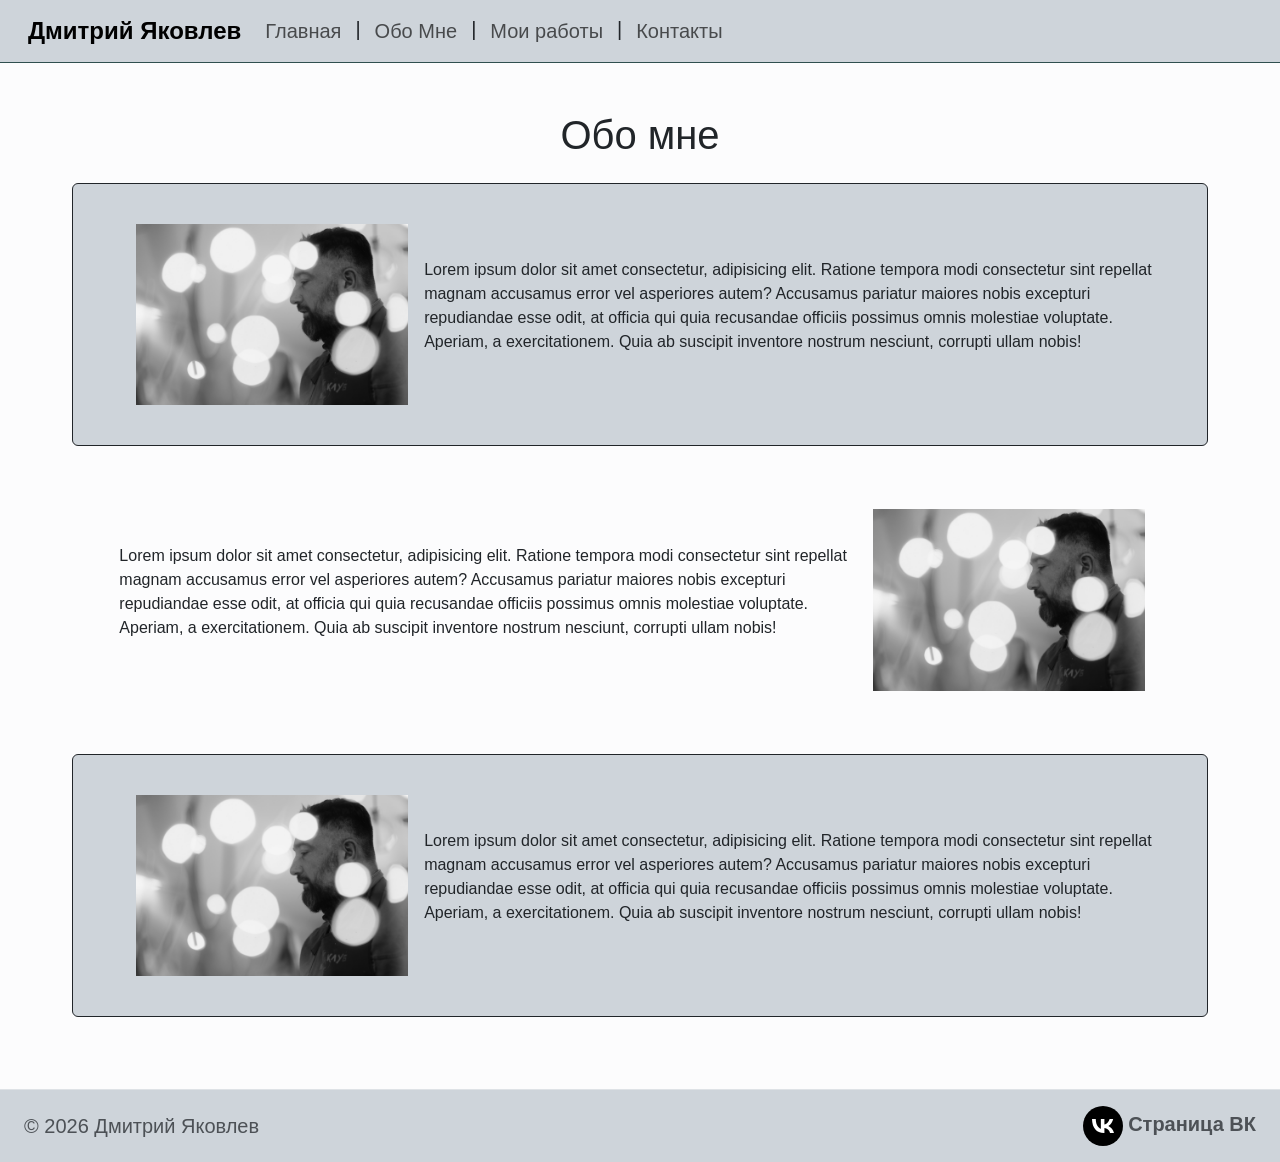
==== about.html @ cff14aee "Изменение сайта на HTML" ====
<!DOCTYPE html>
<html lang="en">
<head>
    <meta charset="UTF-8">
    <meta name="viewport" content="width=device-width, initial-scale=1.0">
    <title>Дмитрий Яковлев | Обо мне</title>
    <link rel="icon" href="favicon.ico" type="image/x-icon">
    <link rel="stylesheet" href="assets/css/bootstrap.css">
    <link rel="stylesheet" href="assets/css/style.css">
</head>
<body>
    
    <nav class="navbar navbar-expand-lg px-3 bg-dark-subtle">
    <div class="container-fluid">
        <a class="navbar-brand fs-4 fw-bold" href="/">Дмитрий Яковлев</a>
        <button class="navbar-toggler" type="button" data-bs-toggle="collapse" data-bs-target="#navbarNav" aria-controls="navbarNav" aria-expanded="false" aria-label="Toggle navigation">
        <span class="navbar-toggler-icon"></span>
        </button>
        <div class="collapse navbar-collapse" id="navbarNav">
        <ul class="navbar-nav fs-5">
            <li class="nav-item">
            <a class="nav-link" href="/">
                Главная
            </a>
            </li>
            <div class="dot">|</div>
            <li class="nav-item">
            <a class="nav-link" href="about.html">Обо Мне</a>
            </li>
            <div class="dot">|</div>
            <li class="nav-item">
            <a class="nav-link" href="arts.html">Мои работы</a>
            </li>
            <div class="dot">|</div>
            <li class="nav-item">
            <a class="nav-link" href="contacts.html">Контакты</a>
            </li>
            <div class="dot">|</div>
        </ul>
        </div>
    </div>
    </nav>

    <div class="content p-5 bg-light-subtle">
        
        <h1 class="text-center">Обо мне</h1>

        <div class="ad d-flex flex-column flex-md-row m-4 justify-content-sm-between align-items-center bg-dark-subtle border border-dark rounded">

            <div class="flexpart image">
                <a data-fslightbox href="assets/image/Dmitry.jpg">
                    <img src="assets/image/Dmitry.jpg" class="img-fluid">
                </a>
            </div>
            
            <div class="flexpart text">
                <p>
                    Lorem ipsum dolor sit amet consectetur, adipisicing elit. 
                    Ratione tempora modi consectetur sint repellat magnam accusamus error vel asperiores autem? 
                    Accusamus pariatur maiores nobis excepturi repudiandae esse odit, at officia qui quia recusandae officiis 
                    possimus omnis molestiae voluptate. Aperiam, a exercitationem. Quia ab suscipit inventore nostrum nesciunt, 
                    corrupti ullam nobis!
                </p>
            </div>

        </div>

        <div class="ad d-flex flex-column flex-md-row m-4 justify-content-sm-between align-items-center bg-light-subtle">

            <div class="flexpart text">
                <p>
                    Lorem ipsum dolor sit amet consectetur, adipisicing elit. Ratione tempora modi consectetur sint repellat magnam 
                    accusamus error vel asperiores autem? Accusamus pariatur maiores nobis excepturi repudiandae esse odit, at officia qui quia 
                    recusandae officiis possimus omnis molestiae voluptate. Aperiam, a exercitationem. Quia ab suscipit inventore nostrum nesciunt, 
                    corrupti ullam nobis!
                </p>
            </div>

            <div class="flexpart image">
                <a data-fslightbox href="assets/image/Dmitry.jpg">
                    <img src="assets/image/Dmitry.jpg" class="img-fluid">
                </a>
            </div>

        </div>

        <div class="ad d-flex flex-column flex-md-row m-4 justify-content-sm-between align-items-center bg-dark-subtle border border-dark rounded">

            <div class="flexpart image">
                <a data-fslightbox href="assets/image/Dmitry.jpg">
                    <img src="assets/image/Dmitry.jpg" class="img-fluid">
                </a>
            </div>
            
            <div class="flexpart text">
                <p>
                    Lorem ipsum dolor sit amet consectetur, adipisicing elit. 
                    Ratione tempora modi consectetur sint repellat magnam accusamus error vel asperiores autem? 
                    Accusamus pariatur maiores nobis excepturi repudiandae esse odit, at officia qui quia recusandae officiis possimus 
                    omnis molestiae voluptate. Aperiam, a exercitationem. Quia ab suscipit inventore nostrum nesciunt, corrupti ullam nobis!
                </p>
            </div>

        </div>


    </div>

    <footer class="fs-5 d-flex flex-column flex-sm-row  justify-content-sm-between align-items-center px-4 py-3 border-top bg-dark-subtle ">
        <div class="col-md-4 d-flex align-items-center">
            <span class="mb-3 mb-md-0 text-body-secondary">© 2026 Дмитрий Яковлев</span>
        </div> 
        <ul class="nav col-md-4 justify-content-end list-unstyled d-flex">
            <li class=" d-flex fw-bold">
                <a class="text-body-secondary" href="https://vk.com/yaartslon" aria-label="VK">
                    <img src="assets/image/vk.svg">
                    Страница ВК
                </a>
            </li> 
        </ul> 
    </footer>
    <script src="assets\js\bootstrap.js"></script>
    <script src="assets\js\fslightbox.js"></script>
    
</body>
</html>
---- assets/css/style.css ----
* {
    padding: 0;
    margin: 0;
    font-family: 'Segoe UI', Tahoma, Geneva, Verdana, sans-serif;
}

body {
    display: flex;
    flex-direction: column;
    min-height: 100vh;
}

.navbar {
    position: sticky;
    top: 0;
    z-index: 1;
    border-bottom: 1px solid darkslategrey;
}

.dot {
    padding: 6px;
}

.dot:last-child {
    display: none;
}

a {
    text-decoration: none;
}

.content {
    flex-grow: 1;
}

.ad {
    padding: 2% 4%;
}

.ad .image {
    margin: 1rem;
}

.ad .text {
    height: 60%;
    width: fit-content;
}

.card {
    border-radius: 0% !important;
    margin: 1%;
}
.card * {
    border-radius: 0% !important;
}

.map, .map_text {
    width: 40vw;
    height: 60vh;
    margin: 2%;
    overflow: hidden;
}

@media screen and (width <= 991px) {
    .dot {
        display: none;
    }
}

@media screen and (width <= 767px) {
    .flexpart {
        width: 80vw;
    }

    .content {
        padding: 0 !important;
    }

    .ad .image {
        margin: 0 !important;
    }

    .map, .map_text {
        width: 80vw;
    }
}

@media screen and (width >= 768px) {
    .flexpart {
        width: 30vw;
    }
}

@media screen and (width >= 1401px) {
    .flexpart {
        width: 20vw;
    }
    
}

@media screen and (width >= 1401px) {
    .flexpart {
        width: 20vw;
    }
    
}
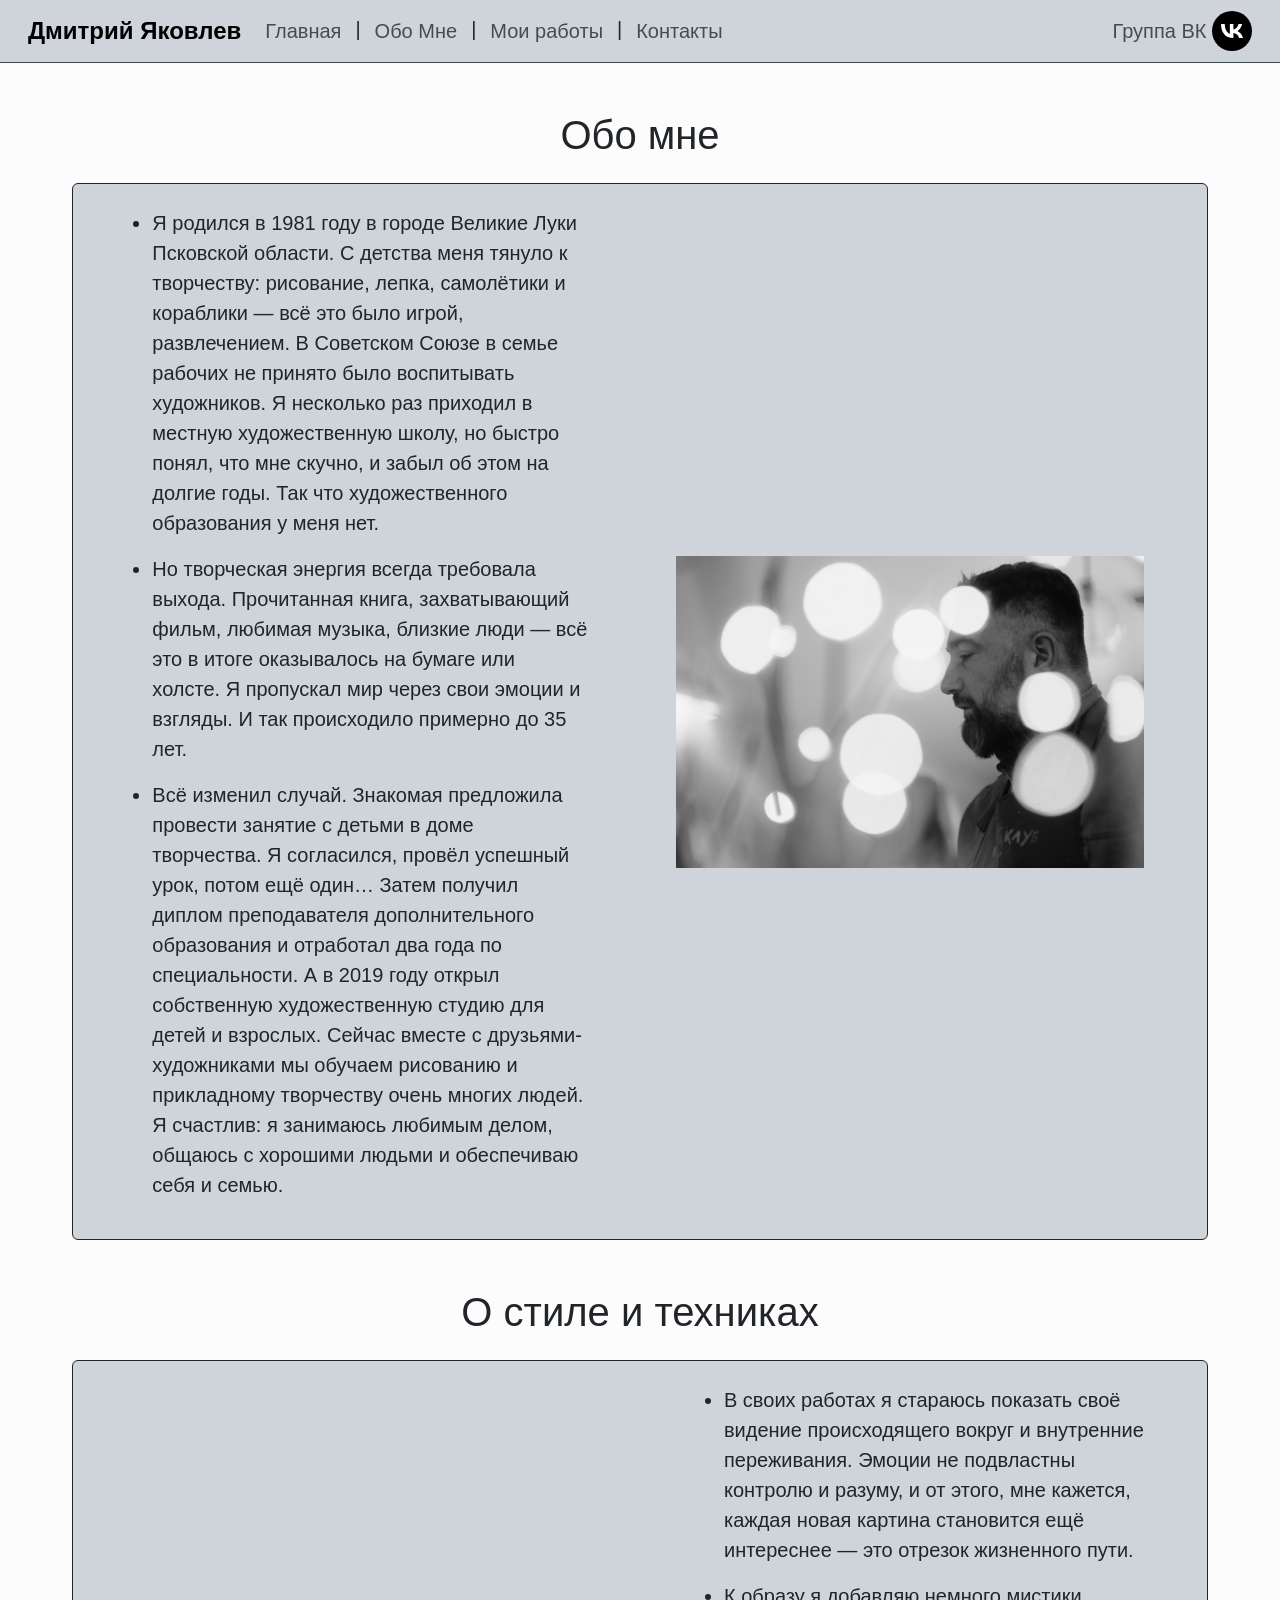
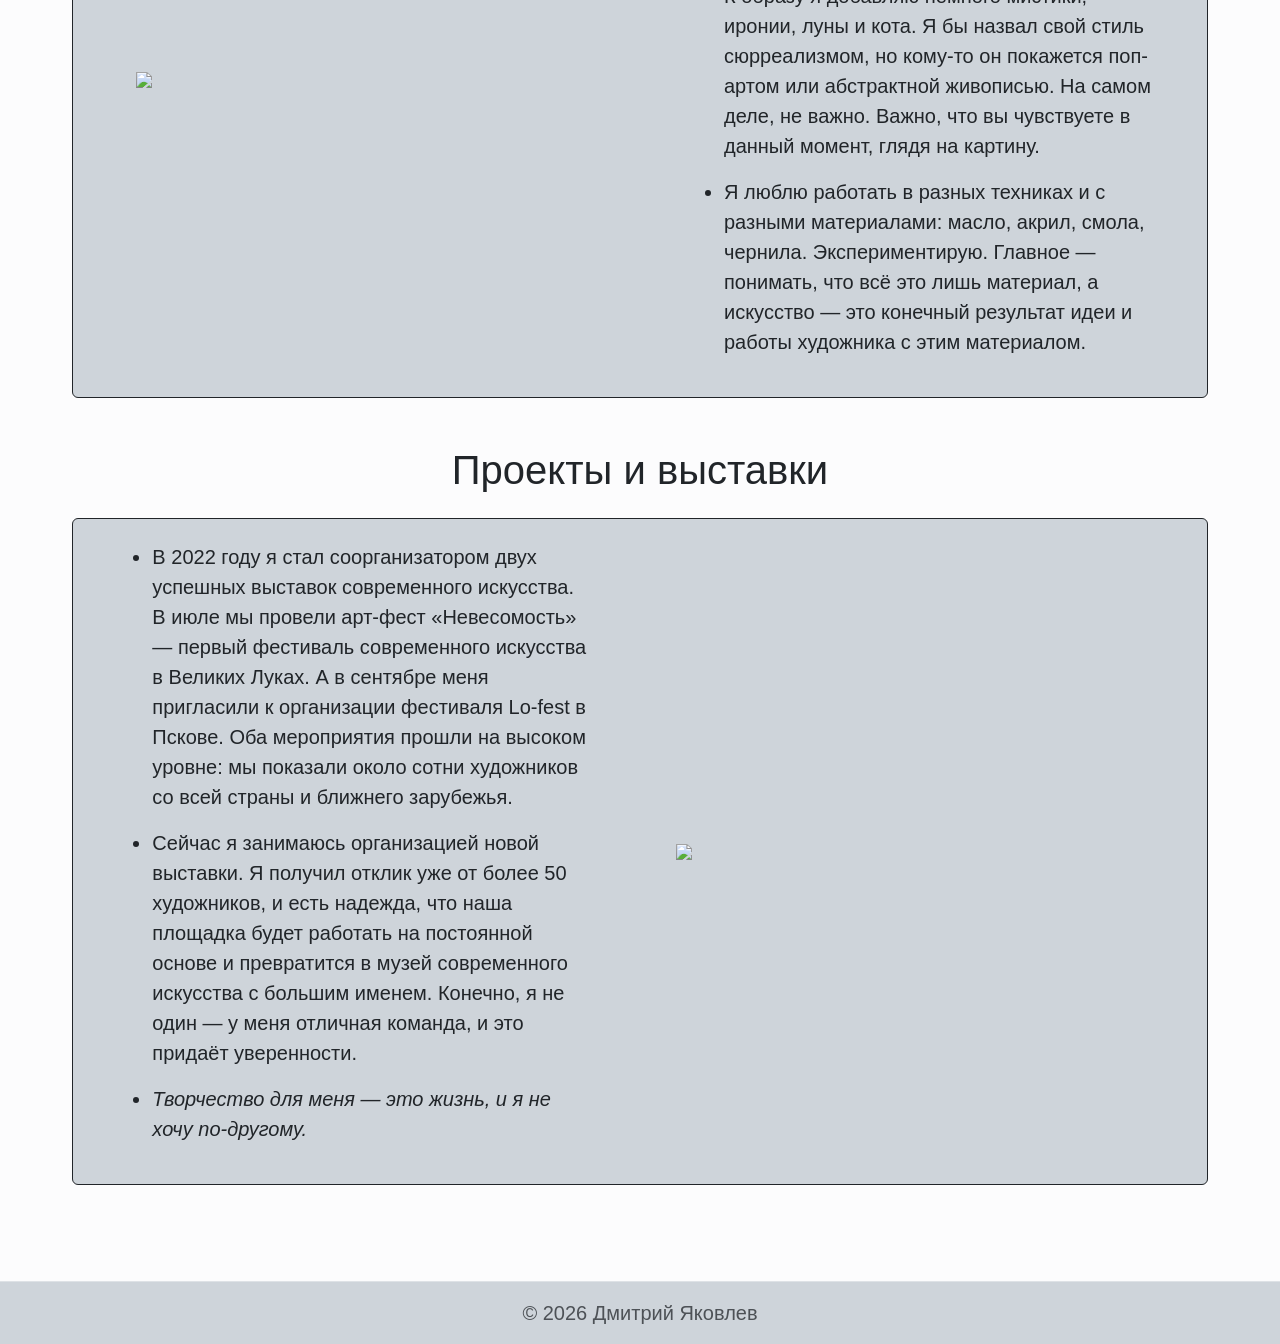
==== commit a27b1b1a: "Доработан сайт по ТЗ" ====
--- a/about.html
+++ b/about.html
@@ -11,72 +11,64 @@
 <body>
     
     <nav class="navbar navbar-expand-lg px-3 bg-dark-subtle">
-    <div class="container-fluid">
-        <a class="navbar-brand fs-4 fw-bold" href="/">Дмитрий Яковлев</a>
-        <button class="navbar-toggler" type="button" data-bs-toggle="collapse" data-bs-target="#navbarNav" aria-controls="navbarNav" aria-expanded="false" aria-label="Toggle navigation">
-        <span class="navbar-toggler-icon"></span>
-        </button>
-        <div class="collapse navbar-collapse" id="navbarNav">
-        <ul class="navbar-nav fs-5">
-            <li class="nav-item">
-            <a class="nav-link" href="/">
-                Главная
-            </a>
-            </li>
-            <div class="dot">|</div>
-            <li class="nav-item">
-            <a class="nav-link" href="about.html">Обо Мне</a>
-            </li>
-            <div class="dot">|</div>
-            <li class="nav-item">
-            <a class="nav-link" href="arts.html">Мои работы</a>
-            </li>
-            <div class="dot">|</div>
-            <li class="nav-item">
-            <a class="nav-link" href="contacts.html">Контакты</a>
-            </li>
-            <div class="dot">|</div>
-        </ul>
+        <div class="container-fluid">
+            <a class="navbar-brand fs-4 fw-bold" href="index.html">Дмитрий Яковлев</a>
+            <button class="navbar-toggler" type="button" data-bs-toggle="collapse" data-bs-target="#navbarNav" aria-controls="navbarNav" aria-expanded="false" aria-label="Toggle navigation">
+            <span class="navbar-toggler-icon"></span>
+            </button>
+            <div class="collapse navbar-collapse" id="navbarNav">
+            <ul class="navbar-nav me-auto fs-5">
+                <li class="nav-item">
+                <a class="nav-link" href="index.html">
+                    Главная
+                </a>
+                </li>
+                <div class="dot">|</div>
+                <li class="nav-item">
+                <a class="nav-link" href="about.html">Обо Мне</a>
+                </li>
+                <div class="dot">|</div>
+                <li class="nav-item">
+                <a class="nav-link" href="arts.html">Мои работы</a>
+                </li>
+                <div class="dot">|</div>
+                <li class="nav-item">
+                <a class="nav-link" href="contacts.html">Контакты</a>
+                </li>
+                <div class="dot">|</div>
+            </ul>
+            <ul class="navbar-nav fs-5">
+                <li class="nav-item">
+                <a class="nav-link p-0" href="https://vk.com/yaartslon" aria-label="VK">
+                    <span class="align-middle">Группа ВК</span>
+                    <img src="assets/image/vk.svg">
+                </a> 
+            </ul>
+            </div>
         </div>
-    </div>
     </nav>
 
     <div class="content p-5 bg-light-subtle">
         
         <h1 class="text-center">Обо мне</h1>
 
-        <div class="ad d-flex flex-column flex-md-row m-4 justify-content-sm-between align-items-center bg-dark-subtle border border-dark rounded">
+        <div class="ad d-flex flex-column flex-md-row m-4 mb-5 justify-content-sm-between align-items-center bg-dark-subtle border border-dark rounded">
 
-            <div class="flexpart image">
-                <a data-fslightbox href="assets/image/Dmitry.jpg">
-                    <img src="assets/image/Dmitry.jpg" class="img-fluid">
-                </a>
-            </div>
-            
-            <div class="flexpart text">
-                <p>
-                    Lorem ipsum dolor sit amet consectetur, adipisicing elit. 
-                    Ratione tempora modi consectetur sint repellat magnam accusamus error vel asperiores autem? 
-                    Accusamus pariatur maiores nobis excepturi repudiandae esse odit, at officia qui quia recusandae officiis 
-                    possimus omnis molestiae voluptate. Aperiam, a exercitationem. Quia ab suscipit inventore nostrum nesciunt, 
-                    corrupti ullam nobis!
-                </p>
+            <div class="flexpart text w-45 fs-5">
+                <ul>
+                    <li class="mb-3">
+                        Я родился в 1981 году в городе Великие Луки Псковской области. С детства меня тянуло к творчеству: рисование, лепка, самолётики и кораблики — всё это было игрой, развлечением. В Советском Союзе в семье рабочих не принято было воспитывать художников. Я несколько раз приходил в местную художественную школу, но быстро понял, что мне скучно, и забыл об этом на долгие годы. Так что художественного образования у меня нет.
+                    </li>
+                    <li class="mb-3">
+                        Но творческая энергия всегда требовала выхода. Прочитанная книга, захватывающий фильм, любимая музыка, близкие люди — всё это в итоге оказывалось на бумаге или холсте. Я пропускал мир через свои эмоции и взгляды. И так происходило примерно до 35 лет.
+                    </li>
+                    <li>
+                        Всё изменил случай. Знакомая предложила провести занятие с детьми в доме творчества. Я согласился, провёл успешный урок, потом ещё один… Затем получил диплом преподавателя дополнительного образования и отработал два года по специальности. А в 2019 году открыл собственную художественную студию для детей и взрослых. Сейчас вместе с друзьями-художниками мы обучаем рисованию и прикладному творчеству очень многих людей. Я счастлив: я занимаюсь любимым делом, общаюсь с хорошими людьми и обеспечиваю себя и семью.
+                    </li>
+                </ul>
             </div>
 
-        </div>
-
-        <div class="ad d-flex flex-column flex-md-row m-4 justify-content-sm-between align-items-center bg-light-subtle">
-
-            <div class="flexpart text">
-                <p>
-                    Lorem ipsum dolor sit amet consectetur, adipisicing elit. Ratione tempora modi consectetur sint repellat magnam 
-                    accusamus error vel asperiores autem? Accusamus pariatur maiores nobis excepturi repudiandae esse odit, at officia qui quia 
-                    recusandae officiis possimus omnis molestiae voluptate. Aperiam, a exercitationem. Quia ab suscipit inventore nostrum nesciunt, 
-                    corrupti ullam nobis!
-                </p>
-            </div>
-
-            <div class="flexpart image">
+            <div class="flexpart image w-45">
                 <a data-fslightbox href="assets/image/Dmitry.jpg">
                     <img src="assets/image/Dmitry.jpg" class="img-fluid">
                 </a>
@@ -84,40 +76,64 @@
 
         </div>
 
-        <div class="ad d-flex flex-column flex-md-row m-4 justify-content-sm-between align-items-center bg-dark-subtle border border-dark rounded">
+        <h1 class="text-center">О стиле и техниках</h1>
 
-            <div class="flexpart image">
-                <a data-fslightbox href="assets/image/Dmitry.jpg">
-                    <img src="assets/image/Dmitry.jpg" class="img-fluid">
+        <div class="ad d-flex flex-column flex-md-row m-4 mb-5 justify-content-sm-between align-items-center bg-dark-subtle border border-dark rounded">
+
+            <div class="flexpart image w-45">
+                <a data-fslightbox href="assets/image/Dmitry work.png">
+                    <img src="assets/image/Dmitry work.png" class="img-fluid">
                 </a>
             </div>
-            
-            <div class="flexpart text">
-                <p>
-                    Lorem ipsum dolor sit amet consectetur, adipisicing elit. 
-                    Ratione tempora modi consectetur sint repellat magnam accusamus error vel asperiores autem? 
-                    Accusamus pariatur maiores nobis excepturi repudiandae esse odit, at officia qui quia recusandae officiis possimus 
-                    omnis molestiae voluptate. Aperiam, a exercitationem. Quia ab suscipit inventore nostrum nesciunt, corrupti ullam nobis!
-                </p>
+
+            <div class="flexpart text w-45 fs-5">
+                <ul>
+                    <li class="mb-3">
+                        В своих работах я стараюсь показать своё видение происходящего вокруг и внутренние переживания. Эмоции не подвластны контролю и разуму, и от этого, мне кажется, каждая новая картина становится ещё интереснее — это отрезок жизненного пути.
+                    </li>
+                    <li class="mb-3">
+                        К образу я добавляю немного мистики, иронии, луны и кота. Я бы назвал свой стиль сюрреализмом, но кому-то он покажется поп-артом или абстрактной живописью. На самом деле, не важно. Важно, что вы чувствуете в данный момент, глядя на картину.
+                    </li>
+                    <li>
+                        Я люблю работать в разных техниках и с разными материалами: масло, акрил, смола, чернила. Экспериментирую. Главное — понимать, что всё это лишь материал, а искусство — это конечный результат идеи и работы художника с этим материалом.
+                    </li>
+                </ul>
             </div>
 
         </div>
 
+        <h1 class="text-center">Проекты и выставки</h1>
+
+        <div class="ad d-flex flex-column flex-md-row m-4 mb-5 justify-content-sm-between align-items-center bg-dark-subtle border border-dark rounded">
+
+            <div class="flexpart text w-45 fs-5">
+                <ul>
+                    <li class="mb-3">
+                        В 2022 году я стал соорганизатором двух успешных выставок современного искусства. В июле мы провели арт-фест «Невесомость» — первый фестиваль современного искусства в Великих Луках. А в сентябре меня пригласили к организации фестиваля Lo-fest в Пскове. Оба мероприятия прошли на высоком уровне: мы показали около сотни художников со всей страны и ближнего зарубежья.
+                    </li>
+                    <li class="mb-3">
+                        Сейчас я занимаюсь организацией новой выставки. Я получил отклик уже от более 50 художников, и есть надежда, что наша площадка будет работать на постоянной основе и превратится в музей современного искусства с большим именем. Конечно, я не один — у меня отличная команда, и это придаёт уверенности.
+                    </li>
+                    <li>
+                        <i>Творчество для меня — это жизнь, и я не хочу по-другому.</i>
+                    </li>
+                </ul>
+            </div>
+
+            <div class="flexpart image w-45">
+                <a data-fslightbox href="assets/image/Dmitry show.png">
+                    <img src="assets/image/Dmitry show.png" class="img-fluid">
+                </a>
+            </div>
+
+        </div>
 
     </div>
 
-    <footer class="fs-5 d-flex flex-column flex-sm-row  justify-content-sm-between align-items-center px-4 py-3 border-top bg-dark-subtle ">
-        <div class="col-md-4 d-flex align-items-center">
-            <span class="mb-3 mb-md-0 text-body-secondary">© 2026 Дмитрий Яковлев</span>
+    <footer class="fs-5 d-flex flex-column flex-sm-row  justify-content-center align-items-center px-4 py-3 border-top bg-dark-subtle">
+        <div class="d-flex align-items-center">
+            <span class="text-body-secondary">© 2026 Дмитрий Яковлев</span>
         </div> 
-        <ul class="nav col-md-4 justify-content-end list-unstyled d-flex">
-            <li class=" d-flex fw-bold">
-                <a class="text-body-secondary" href="https://vk.com/yaartslon" aria-label="VK">
-                    <img src="assets/image/vk.svg">
-                    Страница ВК
-                </a>
-            </li> 
-        </ul> 
     </footer>
     <script src="assets\js\bootstrap.js"></script>
     <script src="assets\js\fslightbox.js"></script>
--- a/assets/css/style.css
+++ b/assets/css/style.css
@@ -50,20 +50,41 @@
     border-radius: 0% !important;
     margin: 1%;
 }
-.card * {
-    border-radius: 0% !important;
+
+
+.map {
+    width: 90%;
+    height: 40vw;
+    margin: 2%;
+    overflow: hidden;
 }
 
-.map, .map_text {
-    width: 40vw;
-    height: 60vh;
-    margin: 2%;
-    overflow: hidden;
+.contact {
+    width: 18vw !important;
+
+}
+
+.text-indent {
+  text-indent: 1.5rem;
+}
+
+.w-45 {
+    width: 45% !important;
+}
+
+.card-img-top {
+    width:  100% !important;
+    height: 250px !important;
+    object-fit: cover !important;
 }
 
 @media screen and (width <= 991px) {
     .dot {
         display: none;
+    }
+
+    .contact {
+        width: 100% !important;
     }
 }
 
@@ -80,8 +101,9 @@
         margin: 0 !important;
     }
 
-    .map, .map_text {
-        width: 80vw;
+    .map {
+        width: 90%;
+        height: 70vw;
     }
 }
 
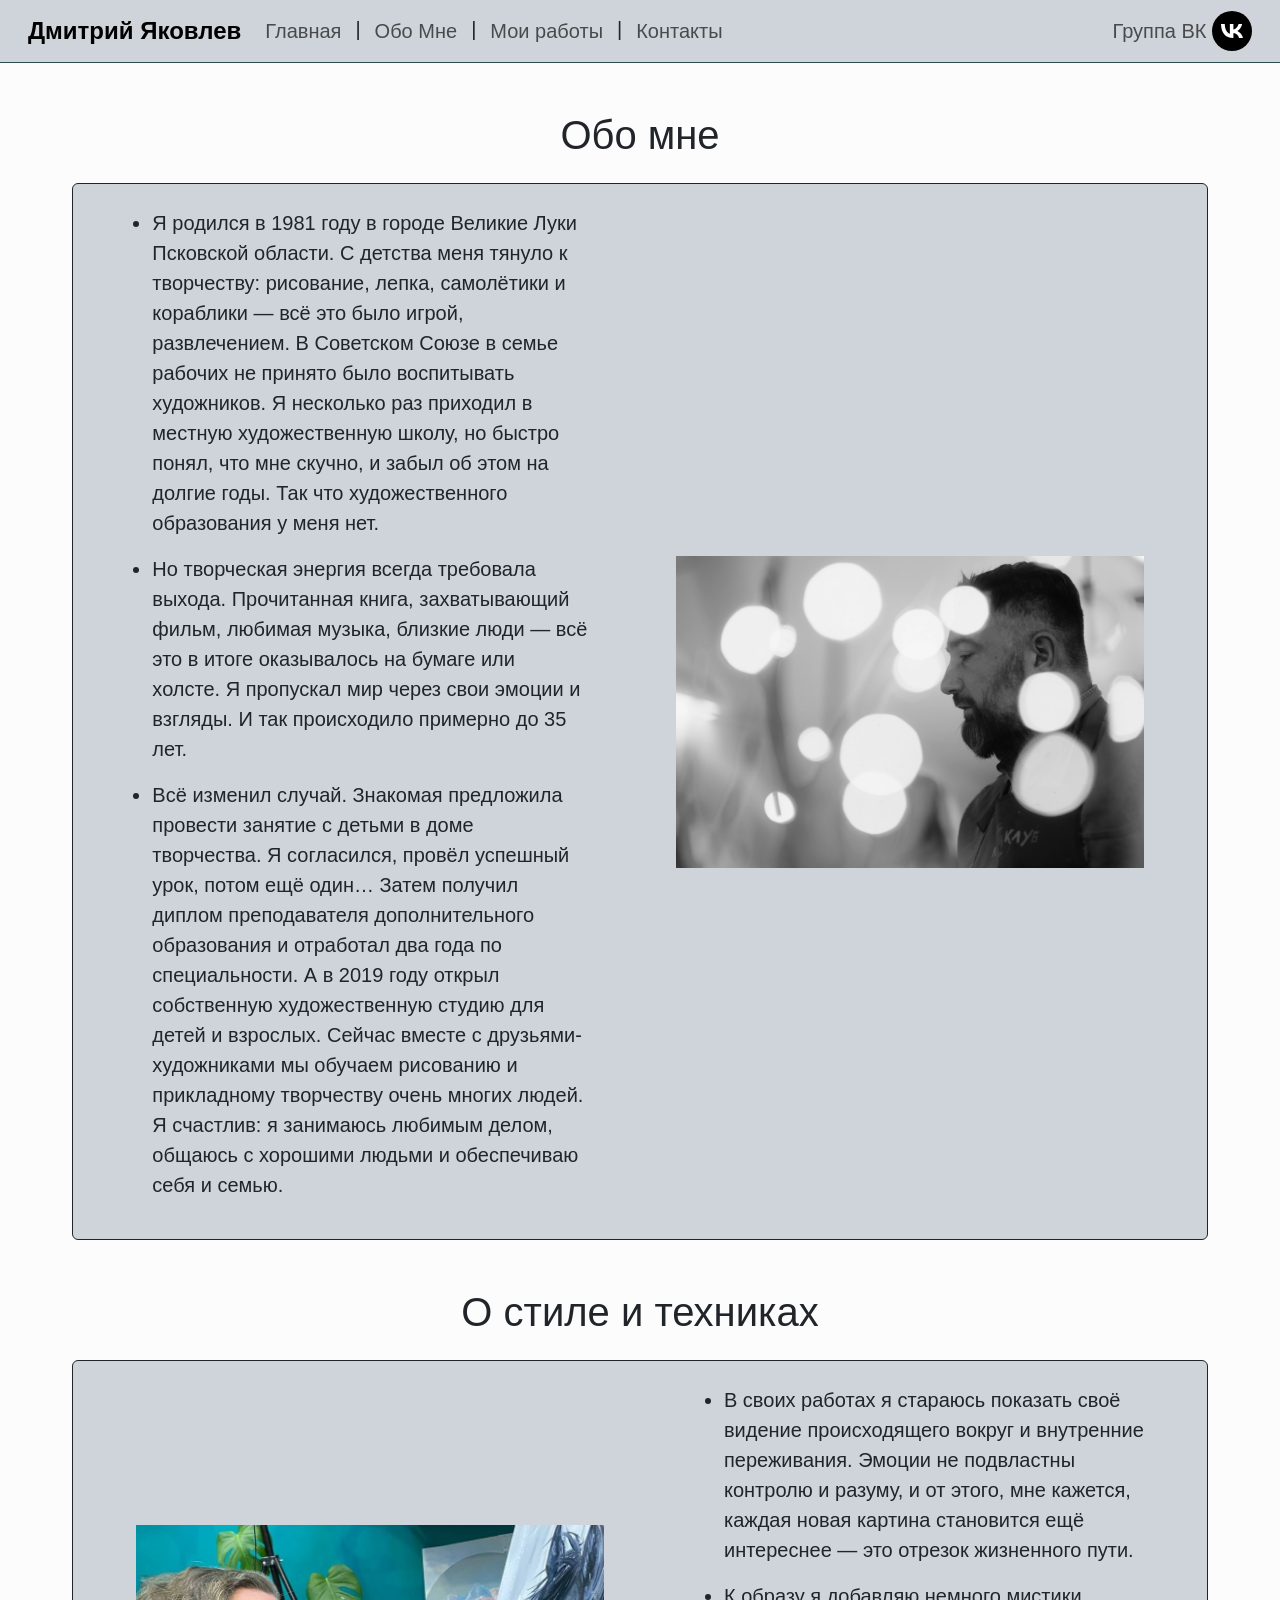
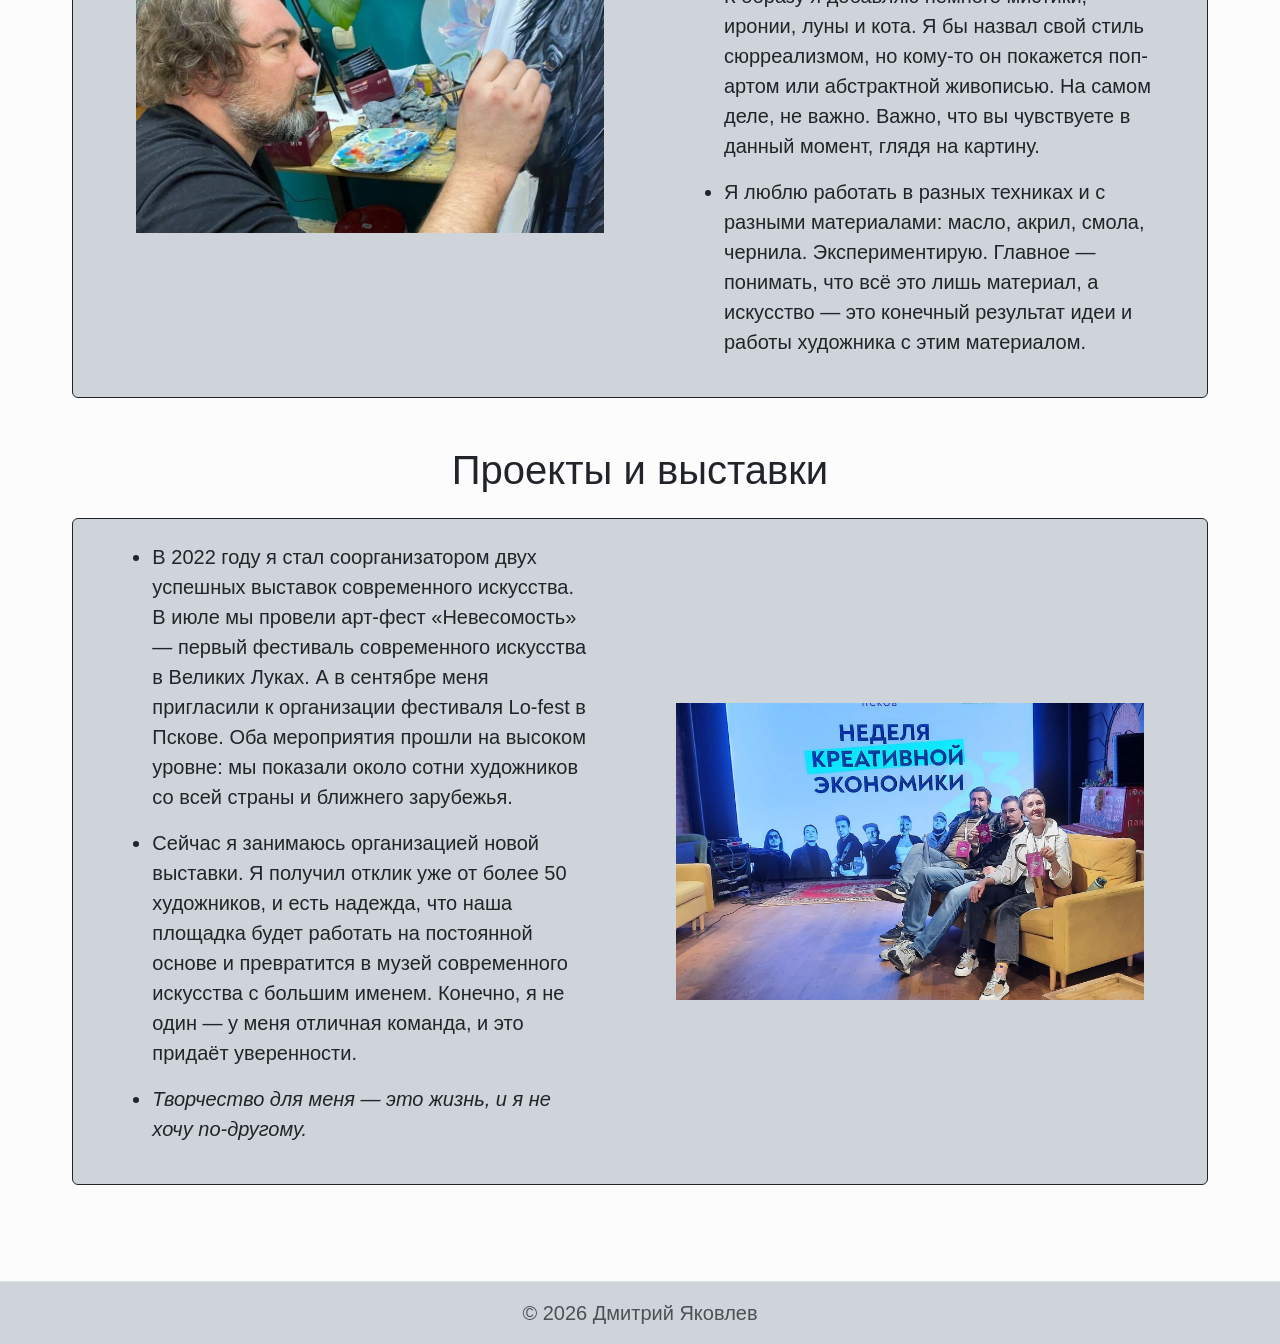
==== commit 91cd7869: "Изменен тип изображений на webp" ====
--- a/about.html
+++ b/about.html
@@ -69,8 +69,8 @@
             </div>
 
             <div class="flexpart image w-45">
-                <a data-fslightbox href="assets/image/Dmitry.jpg">
-                    <img src="assets/image/Dmitry.jpg" class="img-fluid">
+                <a data-fslightbox href="assets/image/Dmitry.webp">
+                    <img src="assets/image/Dmitry.webp" class="img-fluid">
                 </a>
             </div>
 
@@ -81,8 +81,8 @@
         <div class="ad d-flex flex-column flex-md-row m-4 mb-5 justify-content-sm-between align-items-center bg-dark-subtle border border-dark rounded">
 
             <div class="flexpart image w-45">
-                <a data-fslightbox href="assets/image/Dmitry work.png">
-                    <img src="assets/image/Dmitry work.png" class="img-fluid">
+                <a data-fslightbox href="assets/image/Dmitry work.webp">
+                    <img src="assets/image/Dmitry work.webp" class="img-fluid">
                 </a>
             </div>
 
@@ -121,8 +121,8 @@
             </div>
 
             <div class="flexpart image w-45">
-                <a data-fslightbox href="assets/image/Dmitry show.png">
-                    <img src="assets/image/Dmitry show.png" class="img-fluid">
+                <a data-fslightbox href="assets/image/Dmitry show.webp">
+                    <img src="assets/image/Dmitry show.webp" class="img-fluid">
                 </a>
             </div>
 
